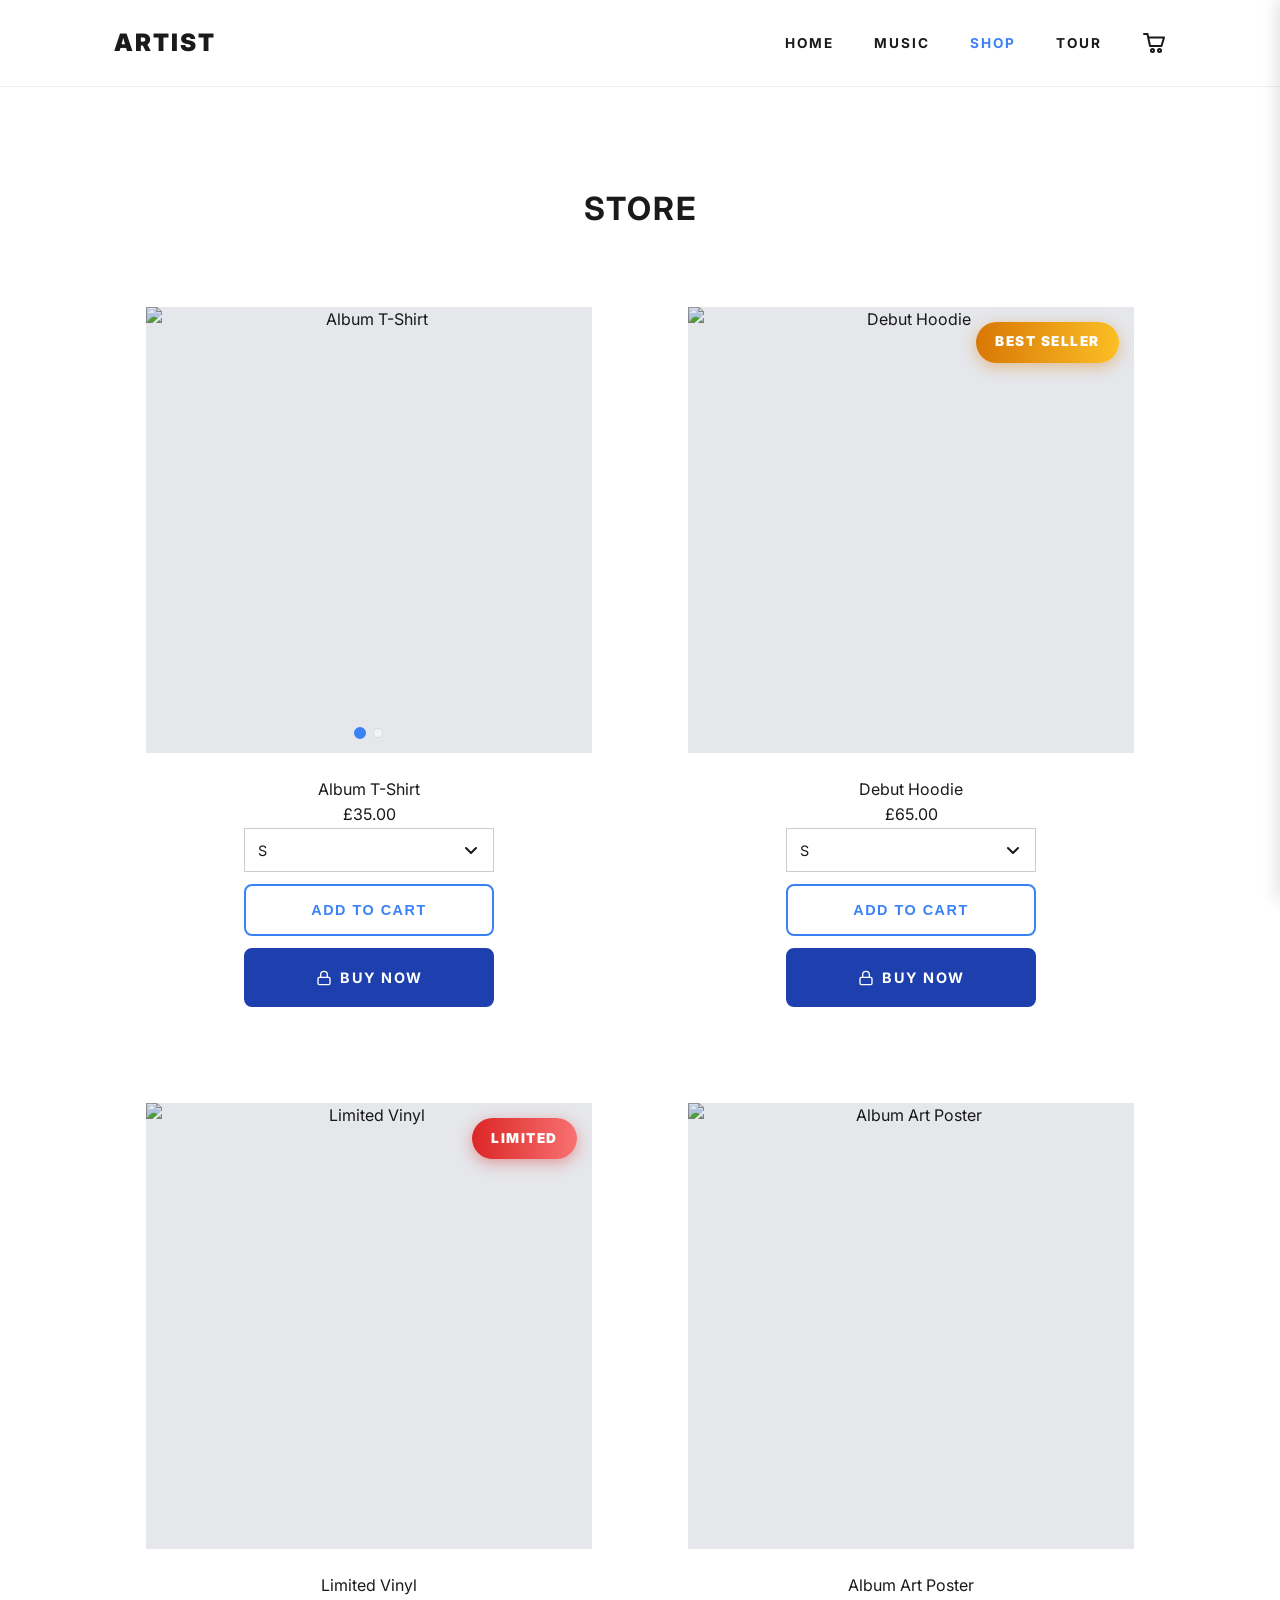
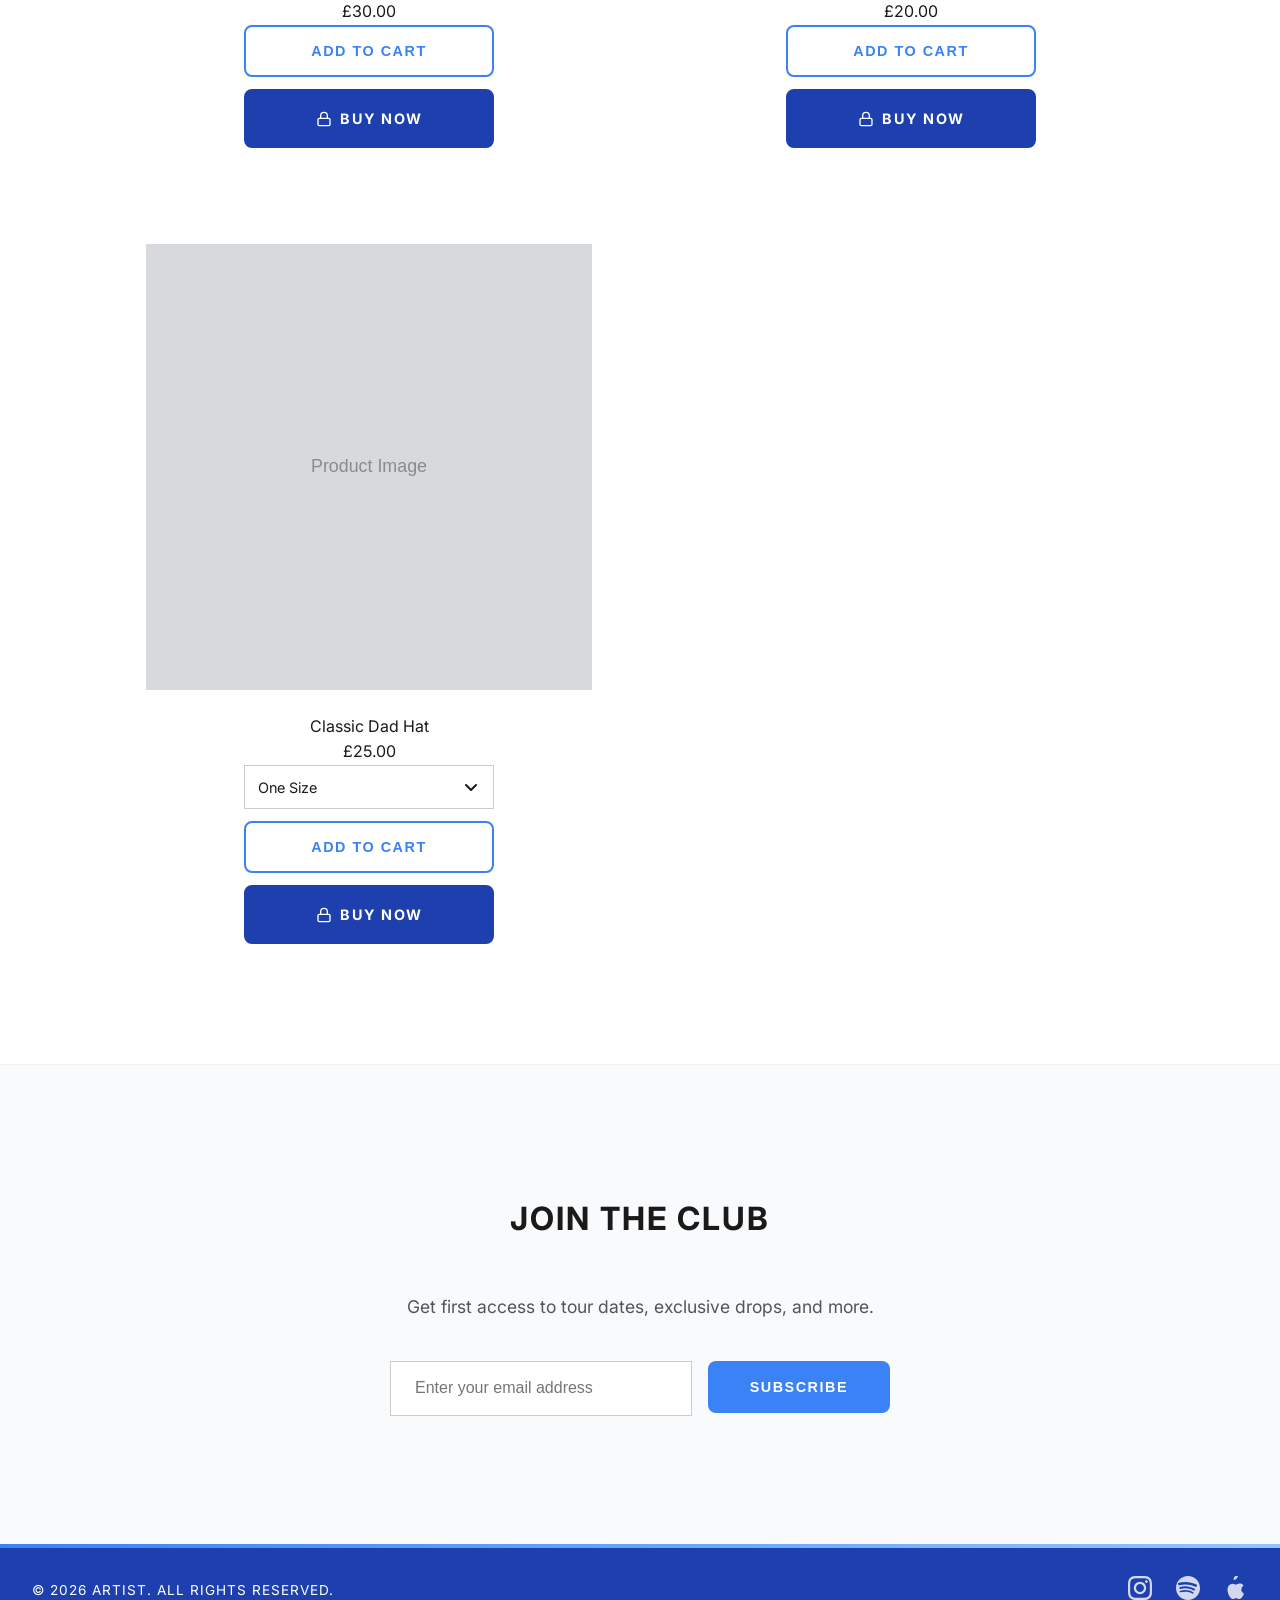
==== store.html @ 4b5c5874 "Add files via upload" ====
<!DOCTYPE html>
<html lang="en">
<head>
    <meta charset="UTF-8">
    <meta name="viewport" content="width=device-width, initial-scale=1.0">
    <title>ARTIST | Official Store</title>
    <link rel="preconnect" href="https://fonts.googleapis.com">
    <link rel="preconnect" href="https://fonts.gstatic.com" crossorigin>
    <link href="https://fonts.googleapis.com/css2?family=Inter:wght@300;400;700;900&display=swap" rel="stylesheet">
    <link rel="stylesheet" href="styles.css">
</head>
<body>

    <!-- Navigation -->
    <header>
        <nav>
            <a href="index.html" class="nav-logo">ARTIST</a>
            <div class="nav-right">
                <ul id="nav-menu">
                    <li><a href="index.html">Home</a></li>
                    <li><a href="index.html#music">Music</a></li>
                    <li><a href="store.html" class="active">Shop</a></li>
                    <li><a href="tour.html">Tour</a></li>
                </ul>
                <div class="cart-nav" id="cart-toggle" aria-label="Open Cart">
                                        <svg width="24" height="24" viewBox="0 0 24 24" fill="none" stroke="currentColor" stroke-width="2">
                        <path d="M2 3h3.5l2.5 12h11.5l2.5-8.5H7" stroke-linecap="round" stroke-linejoin="round"/>
                        <circle cx="10.5" cy="19.5" r="1.5"/>
                        <circle cx="17.5" cy="19.5" r="1.5"/>
                    </svg>
                    <span class="cart-badge" id="cart-badge">0</span>
                </div>
                <div class="menu-toggle" id="mobile-menu" aria-label="Toggle menu">
                    <span class="bar"></span>
                    <span class="bar"></span>
                    <span class="bar"></span>
                </div>
            </div>
        </nav>
    </header>

    <main>
        <section>
            <h1>Store</h1>
            <div class="product-grid" id="product-grid">
                <!-- Products dynamically inserted -->
            </div>
        </section>
    </main>

    <!-- Mailing List Section -->
    <section class="mailing-list">
        <h2>Join the Club</h2>
        <p>Get first access to tour dates, exclusive drops, and more.</p>
        <form id="subscribe-form" class="subscribe-form" action="https://formspree.io/f/mnjybrvo" method="POST" novalidate>
            <div class="input-wrapper">
                <input type="email" id="email" name="email" placeholder="Enter your email address" autocomplete="email" required>
                <div id="error-msg" class="error-msg">Please enter a valid email address.</div>
            </div>
            <button type="submit" class="btn">Subscribe</button>
        </form>
        <div id="success-msg" class="success-msg">Welcome to the family! Check your inbox shortly.</div>
    </section>

    <!-- Slide-out Cart -->
    <div class="cart-overlay" id="cart-overlay"></div>
    <div class="cart-sidebar" id="cart-sidebar">
        <div class="cart-header">
            <h2>Your Cart</h2>
            <button class="close-cart" id="close-cart" aria-label="Close Cart">&times;</button>
        </div>
        <div class="cart-items" id="cart-items">
            <!-- Cart items dynamically inserted -->
        </div>
        <div class="cart-footer">
            <div class="cart-subtotal">
                <span>Subtotal</span>
                <span id="cart-total">£0.00</span>
            </div>
            <button class="btn" style="width: 100%;" onclick="window.location.href='store.html'">Checkout</button>
        </div>
    </div>

    <!-- Quick View Modal -->
        <div class="quick-view-overlay" id="quick-view-overlay">
        <div class="quick-view-modal">
            <button class="close-quick-view" id="close-quick-view" aria-label="Close Quick View">&times;</button>
            <div class="quick-view-left" style="position: relative;" ontouchstart="handleQvTouchStart(event)" ontouchend="handleQvTouchEnd(event)">
                <div id="qv-badge-container"></div>
                <img src="" id="qv-image" alt="Product Image" style="width: 100%; height: 100%; object-fit: cover; display: block;">
                <div class="carousel-dots" id="qv-carousel-dots"></div>
            </div>
            <div class="quick-view-right">
                <h2 class="qv-name" id="qv-name"></h2>
                <div class="qv-price" id="qv-price"></div>
                <p class="qv-desc">Experience the ultimate comfort and style with our signature merch. Made from premium, sustainably sourced materials, this piece offers a relaxed fit perfect for everyday wear or your next concert outing.</p>
                <div id="qv-size-container"></div>
                <div class="qv-actions">
                    <button class="btn btn-secondary" id="qv-add-cart">Add to Cart</button>
                    <a href="#" target="_blank" class="btn btn-dark" id="qv-buy-now">
                        <svg width="16" height="16" viewBox="0 0 24 24" fill="none" stroke="currentColor" stroke-width="2" stroke-linecap="round" stroke-linejoin="round" style="vertical-align: text-bottom; margin-right: 4px;"><rect x="3" y="11" width="18" height="11" rx="2" ry="2"></rect><path d="M7 11V7a5 5 0 0 1 10 0v4"></path></svg>
                        Buy Now
                    </a>
                </div>
            </div>
        </div>
    </div>

    <footer>
        <div class="footer-copy">&copy; <span id="current-year"></span> ARTIST. All Rights Reserved.</div>
        <div class="footer-socials">
            <a href="#" aria-label="Instagram">
                <svg viewBox="0 0 24 24" fill="currentColor"><path d="M12 2.163c3.204 0 3.584.012 4.85.07 3.252.148 4.771 1.691 4.919 4.919.058 1.265.069 1.645.069 4.849 0 3.205-.012 3.584-.069 4.849-.149 3.225-1.664 4.771-4.919 4.919-1.266.058-1.644.07-4.85.07-3.204 0-3.584-.012-4.849-.07-3.26-.149-4.771-1.699-4.919-4.92-.058-1.265-.07-1.644-.07-4.849 0-3.204.013-3.583.07-4.849.149-3.227 1.664-4.771 4.919-4.919 1.266-.057 1.645-.069 4.849-.069zm0-2.163c-3.259 0-3.667.014-4.947.072-4.358.2-6.78 2.618-6.98 6.98-.059 1.281-.073 1.689-.073 4.948 0 3.259.014 3.668.072 4.948.2 4.358 2.618 6.78 6.98 6.98 1.281.058 1.689.072 4.948.072 3.259 0 3.668-.014 4.948-.072 4.354-.2 6.782-2.618 6.979-6.98.059-1.28.073-1.689.073-4.948 0-3.259-.014-3.667-.072-4.947-.196-4.354-2.617-6.78-6.979-6.98-1.281-.059-1.69-.073-4.949-.073zm0 5.838c-3.403 0-6.162 2.759-6.162 6.162s2.759 6.163 6.162 6.163 6.162-2.759 6.162-6.163c0-3.403-2.759-6.162-6.162-6.162zm0 10.162c-2.209 0-4-1.79-4-4 0-2.209 1.791-4 4-4s4 1.791 4 4c0 2.21-1.791 4-4 4zm6.406-11.845c-.796 0-1.441.645-1.441 1.44s.645 1.44 1.441 1.44c.795 0 1.439-.645 1.439-1.44s-.644-1.44-1.439-1.44z"/></svg>
            </a>
            <a href="#" aria-label="Spotify">
                <svg viewBox="0 0 24 24" fill="currentColor"><path d="M12 0C5.373 0 0 5.373 0 12s5.373 12 12 12 12-5.373 12-12S18.627 0 12 0zm5.521 17.34c-.24.394-.756.52-1.15.28-3.153-1.928-7.126-2.366-11.805-1.296-.45.103-.895-.178-.998-.627-.103-.45.178-.895.627-.998 5.105-1.168 9.508-.68 13.045 1.493.394.24.52.756.28 1.15zm1.44-3.238c-.302.492-.947.648-1.44.346-3.6-2.213-9.102-2.825-12.784-1.545-.552.192-1.155-.101-1.347-.653-.192-.552.101-1.155.653-1.347 4.25-1.477 10.354-.805 14.572 1.759.493.302.648.947.346 1.44zm.135-3.402c-4.306-2.557-11.41-2.793-15.52-1.545-.662.201-1.365-.173-1.566-.835-.201-.662.173-1.365.835-1.566 4.743-1.442 12.602-1.171 17.585 1.815.58.345.766 1.093.42 1.673-.346.58-1.093.766-1.674.42z"/></svg>
            </a>
            <a href="#" aria-label="Apple Music">
                <svg viewBox="0 0 24 24" fill="currentColor"><path d="M12.87 2.235c.784-.962 1.31-2.202 1.155-3.413-1.05.042-2.392.709-3.208 1.671-.726.852-1.353 2.126-1.173 3.315 1.17.09 2.417-.585 3.226-1.573zm4.56 11.236c-.021-2.585 2.086-3.821 2.18-3.879-1.2-1.755-3.076-1.993-3.75-2.029-1.597-.16-3.118 1.05-3.931 1.05-.815 0-2.072-1.01-3.393-.98-1.713.031-3.298.995-4.184 2.535-1.799 3.125-.459 7.747 1.298 10.282.855 1.235 1.868 2.628 3.188 2.576 1.267-.055 1.752-.824 3.284-.824 1.533 0 1.986.824 3.315.795 1.359-.028 2.227-1.264 3.072-2.483 1.03-1.5 1.455-2.955 1.476-3.03-.031-.013-2.756-1.057-2.755-4.013z"/></svg>
            </a>
        </div>
    </footer>

    <script>
        const placeholderImg = "data:image/svg+xml,%3Csvg xmlns='http://www.w3.org/2000/svg' viewBox='0 0 600 600'%3E%3Crect width='600' height='600' fill='%23f0f0f0'/%3E%3Ctext x='50%25' y='50%25' dominant-baseline='middle' text-anchor='middle' font-family='sans-serif' font-size='24' fill='%23999'%3EProduct Image%3C/text%3E%3C/svg%3E";

        // Dynamic Year Update
        document.getElementById('current-year').textContent = new Date().getFullYear();

        // Mailing list form logic
        const subscribeForm = document.getElementById('subscribe-form');
        if (subscribeForm) {
            const emailInput = document.getElementById('email');
            const errorMsg = document.getElementById('error-msg');
            const successMsg = document.getElementById('success-msg');
            
            emailInput.addEventListener('input', () => {
                errorMsg.style.display = 'none';
                emailInput.classList.remove('input-error');
            });

            subscribeForm.addEventListener('submit', async function(e) {
                e.preventDefault();
                
                errorMsg.style.display = 'none';
                successMsg.style.display = 'none';
                emailInput.classList.remove('input-error');

                const emailRegex = /^[^\s@]+@[^\s@]+\.[^\s@]+$/;
                if (!emailRegex.test(emailInput.value.trim())) {
                    errorMsg.textContent = 'Please enter a valid email address.';
                    errorMsg.style.display = 'block';
                    emailInput.classList.add('input-error');
                    return;
                }

                try {
                    const response = await fetch(this.action, {
                        method: this.method,
                        body: new FormData(this),
                        headers: { 'Accept': 'application/json' }
                    });
                    if (response.ok) {
                        this.style.display = 'none';
                        successMsg.style.display = 'block';
                    } else {
                        errorMsg.textContent = 'Oops! There was a problem submitting your form.';
                        errorMsg.style.display = 'block';
                        emailInput.classList.add('input-error');
                    }
                } catch (error) {
                    errorMsg.textContent = 'Oops! There was a problem submitting your form.';
                    errorMsg.style.display = 'block';
                    emailInput.classList.add('input-error');
                }
            });
        }

        // Mobile Menu Logic
        const mobileMenu = document.getElementById('mobile-menu');
        const navMenu = document.getElementById('nav-menu');
        if (mobileMenu && navMenu) {
            mobileMenu.addEventListener('click', () => {
                mobileMenu.classList.toggle('is-active');
                navMenu.classList.toggle('active');
                document.body.style.overflow = navMenu.classList.contains('active') ? 'hidden' : '';
            });
            navMenu.querySelectorAll('a').forEach(link => {
                link.addEventListener('click', () => {
                    mobileMenu.classList.remove('is-active');
                    navMenu.classList.remove('active');
                    document.body.style.overflow = '';
                });
            });
        }

        const products = [
            { id: 1, name: 'Album T-Shirt', price: 35, sizes: ['S', 'M', 'L', 'XL'], stripeLink: 'https://buy.stripe.com/test_9B66oA4PL6hQ4j2e2x3AY04', images: ['https://images.unsplash.com/photo-1521572163474-6864f9cf17ab?auto=format&fit=crop&q=80&w=600&h=600', 'https://images.unsplash.com/photo-1521572267360-ee0c2909d518?auto=format&fit=crop&q=80&w=600&h=600'] },
            { id: 2, name: 'Debut Hoodie', price: 65, sizes: ['S', 'M', 'L', 'XL'], stripeLink: 'https://buy.stripe.com/test_bJe00ceqlay616Q6A53AY03', image: 'https://images.unsplash.com/photo-1556821840-3a63f95609a7?auto=format&fit=crop&q=80&w=600&h=600', badge: { type: 'bestseller', text: 'Best Seller' } },
            { id: 3, name: 'Limited Vinyl', price: 30, stripeLink: 'https://buy.stripe.com/test_6oU00ccid35E02Mf6B3AY02', image: 'https://images.unsplash.com/photo-1614613535308-eb5fbd3d2c17?auto=format&fit=crop&q=80&w=600&h=600', badge: { type: 'limited', text: 'Limited' } },
            { id: 4, name: 'Album Art Poster', price: 20, stripeLink: 'https://buy.stripe.com/test_4gM5kw6XTeOm8zi1fL3AY01', image: 'https://images.unsplash.com/photo-1572375992501-4b0892d50c69?auto=format&fit=crop&q=80&w=600&h=600' },
            { id: 5, name: 'Classic Dad Hat', price: 25, sizes: ['One Size'], stripeLink: 'https://buy.stripe.com/test_00w6oAgyteOm8zi9Mh3AY00' }
        ];

        let cart = [];

    // Global state for image carousels
    const carouselIndices = {};

    // Load cart from localStorage
    const savedCart = localStorage.getItem('diana_cart');
    if (savedCart) {
        try { cart = JSON.parse(savedCart); } catch (e) {}
    }

        // Elements
        const productGrid = document.getElementById('product-grid');
        const cartToggle = document.getElementById('cart-toggle');
        const closeCartBtn = document.getElementById('close-cart');
        const cartOverlay = document.getElementById('cart-overlay');
        const cartSidebar = document.getElementById('cart-sidebar');
        const cartItemsContainer = document.getElementById('cart-items');
        const cartTotalEl = document.getElementById('cart-total');
        const cartBadge = document.getElementById('cart-badge');

        // Render Products
        function renderProducts() {
            products.forEach(product => {
                const card = document.createElement('div');
                card.className = 'product-card';
                
                let sizeSelectorHTML = '';
                if (product.sizes) {
                    const options = product.sizes.map(size => `<option value="${size}">${size}</option>`).join('');
                    sizeSelectorHTML = `
                        <select class="size-selector" id="size-${product.id}" aria-label="Size for ${product.name}">
                            ${options}
                        </select>
                    `;
                }

                let badgeHTML = '';
                if (product.badge) {
                    badgeHTML = `<div class="product-badge badge-${product.badge.type}">${product.badge.text}</div>`;
                }

                let imageHTML = '';
                if (product.images && product.images.length > 1) {
                    const dotsHTML = product.images.map((_, index) => 
                        `<div class="carousel-dot ${index === 0 ? 'active' : ''}" onclick="event.stopPropagation(); setCarouselImage(${product.id}, ${index})"></div>`
                    ).join('');

                    imageHTML = `
                        <div class="carousel" id="carousel-${product.id}" ontouchstart="handleTouchStart(event)" ontouchend="handleTouchEnd(event, ${product.id})">
                            <img src="${product.images[0]}" alt="${product.name}" class="carousel-img" onclick="openQuickView(${product.id})" style="cursor: pointer; width: 100%; height: 100%; object-fit: cover;">
                            <div class="carousel-dots">
                                ${dotsHTML}
                            </div>
                        </div>
                    `;
                } else {
                    const imgUrl = product.images ? product.images[0] : (product.image || placeholderImg);
                    imageHTML = `<img src="${imgUrl}" alt="${product.name}" onclick="openQuickView(${product.id})" style="cursor: pointer; width: 100%; height: 100%; object-fit: cover; display: block;">`;
                }

                card.innerHTML = `
                    <div class="product-image">
                        ${badgeHTML}
                        ${imageHTML}
                    </div>
                    <div class="product-name">${product.name}</div>
                    <div class="product-price">£${product.price.toFixed(2)}</div>
                    <div class="product-controls">
                        ${sizeSelectorHTML}
                        <button class="btn btn-secondary" onclick="addToCart(${product.id})">Add to Cart</button>
                        <a href="${product.stripeLink}" target="_blank" class="btn btn-dark">
                            <svg width="16" height="16" viewBox="0 0 24 24" fill="none" stroke="currentColor" stroke-width="2" stroke-linecap="round" stroke-linejoin="round" style="vertical-align: text-bottom; margin-right: 4px;"><rect x="3" y="11" width="18" height="11" rx="2" ry="2"></rect><path d="M7 11V7a5 5 0 0 1 10 0v4"></path></svg>
                            Buy Now
                        </a>
                    </div>
                `;
                productGrid.appendChild(card);
            });
        }

        // Cart Actions
        window.addToCart = function(productId, sizeOverride = null) {
            const product = products.find(p => p.id === productId);
            let selectedSize = sizeOverride;
            
            if (product.sizes && !sizeOverride) {
                const sizeSelect = document.getElementById(`size-${product.id}`);
                selectedSize = sizeSelect.value;
            }

            const existingItem = cart.find(item => item.id === productId && item.size === selectedSize);
            
            if (existingItem) {
                existingItem.qty += 1;
            } else {
                cart.push({
                    id: product.id,
                    name: product.name,
                    price: product.price,
                    size: selectedSize,
                    qty: 1,
                    image: product.image || (product.images ? product.images[0] : placeholderImg)
                });
            }

            updateCart();
            
            // Toast Feedback
            showToast(`✓ ${product.name} added to cart`);
            
            // Pulse badge
            cartBadge.classList.remove('pulse');
            void cartBadge.offsetWidth; // trigger reflow
            cartBadge.classList.add('pulse');
        };

    function showToast(message) {
        let container = document.getElementById('toast-container');
        if (!container) {
            container = document.createElement('div');
            container.id = 'toast-container';
            container.className = 'toast-container';
            document.body.appendChild(container);
        }
        const toast = document.createElement('div');
        toast.className = 'toast';
        toast.textContent = message;
        container.appendChild(toast);
        
        requestAnimationFrame(() => toast.classList.add('show'));
        
        setTimeout(() => {
            toast.classList.remove('show');
            setTimeout(() => toast.remove(), 300);
        }, 2000);
    }

        window.updateQty = function(index, change) {
            cart[index].qty += change;
            if (cart[index].qty <= 0) {
                cart.splice(index, 1);
            }
            updateCart();
        };

        window.removeItem = function(index) {
            cart.splice(index, 1);
            updateCart();
        };

        function updateCart() {
        localStorage.setItem('diana_cart', JSON.stringify(cart));
        
            let total = 0;
            let itemCount = 0;
            
            cartItemsContainer.innerHTML = '';
            
            if (cart.length === 0) {
                cartItemsContainer.innerHTML = `
                    <div class="empty-cart-msg">
                        <svg width="48" height="48" viewBox="0 0 24 24" fill="none" stroke="currentColor" stroke-width="1.5" style="margin-bottom: 0.5rem; color: #ccc;">
                            <path d="M4 8h16v11.5a2.5 2.5 0 0 1-2.5 2.5h-11A2.5 2.5 0 0 1 4 19.5V8z" stroke-linejoin="round"/>
                            <path d="M8 8V5.5A3.5 3.5 0 0 1 11.5 2h1A3.5 3.5 0 0 1 16 5.5V8" stroke-linecap="round"/>
                        </svg>
                        <span style="display: block; margin-bottom: 1.5rem; font-size: 1.1rem; color: var(--text-color);">Your cart is empty</span>
                        <button class="btn" onclick="closeCart(); window.location.href='store.html#product-grid'">Browse Shop</button>
                    </div>
                `;
                cartBadge.textContent = '0';
                cartBadge.style.display = 'none'; // Optional: hide badge if empty
            } else {
                cartBadge.style.display = 'flex';
                cart.forEach((item, index) => {
                    total += item.price * item.qty;
                    itemCount += item.qty;
                    
                    const sizeHtml = item.size ? `<div class="cart-item-size">Size: ${item.size}</div>` : '';
                    
                    const itemEl = document.createElement('div');
                    itemEl.className = 'cart-item';
                    itemEl.innerHTML = `
                        <div class="cart-item-image">
                            ${item.image ? `<img src="${item.image}" alt="${item.name}" style="width: 100%; height: 100%; object-fit: cover; display: block;">` : ''}
                        </div>
                        <div class="cart-item-details">
                            <div class="cart-item-name">${item.name}</div>
                            ${sizeHtml}
                            <div class="cart-item-price">£${item.price.toFixed(2)}</div>
                            <div class="cart-item-controls">
                                <div class="qty-controls">
                                    <button class="qty-btn" onclick="updateQty(${index}, -1)" aria-label="Decrease quantity">-</button>
                                    <div class="qty-display">${item.qty}</div>
                                    <button class="qty-btn" onclick="updateQty(${index}, 1)" aria-label="Increase quantity">+</button>
                                </div>
                                <button class="remove-item" onclick="removeItem(${index})">Remove</button>
                            </div>
                        </div>
                    `;
                    cartItemsContainer.appendChild(itemEl);
                });
                cartBadge.textContent = itemCount;
            }

            cartTotalEl.textContent = `£${total.toFixed(2)}`;
        }

        // Sidebar Toggle
        function openCart() {
            cartOverlay.classList.add('active');
            cartSidebar.classList.add('active');
            document.body.style.overflow = 'hidden';
        }

        function closeCart() {
            cartOverlay.classList.remove('active');
            cartSidebar.classList.remove('active');
            document.body.style.overflow = '';
        }

        cartToggle.addEventListener('click', openCart);
        closeCartBtn.addEventListener('click', closeCart);
        cartOverlay.addEventListener('click', closeCart);

        // Initialize
        renderProducts();
        updateCart(); // Set initial badge state

        // Quick View Logic
        const qvOverlay = document.getElementById('quick-view-overlay');
        const closeQvBtn = document.getElementById('close-quick-view');
        let currentQvProductId = null;

        window.openQuickView = function(productId) {
            const product = products.find(p => p.id === productId);
            currentQvProductId = productId;
            
            const currentIndex = carouselIndices[productId] || 0;
            const imgUrl = product.images ? product.images[currentIndex] : (product.image || placeholderImg);
            document.getElementById('qv-image').src = imgUrl;
            
            const qvBadgeContainer = document.getElementById('qv-badge-container');
            if (product.badge) {
                qvBadgeContainer.innerHTML = `<div class="product-badge badge-${product.badge.type}">${product.badge.text}</div>`;
            } else {
                qvBadgeContainer.innerHTML = '';
            }

            const qvDotsContainer = document.getElementById('qv-carousel-dots');
            if (product.images && product.images.length > 1) {
                qvDotsContainer.innerHTML = product.images.map((_, index) => 
                    `<div class="carousel-dot ${index === currentIndex ? 'active' : ''}" onclick="setQvImage(${productId}, ${index})"></div>`
                ).join('');
            } else {
                qvDotsContainer.innerHTML = '';
            }

            document.getElementById('qv-name').textContent = product.name;
            document.getElementById('qv-price').textContent = `£${product.price.toFixed(2)}`;
            
            const sizeContainer = document.getElementById('qv-size-container');
            if (product.sizes) {
                const options = product.sizes.map(size => `<option value="${size}">${size}</option>`).join('');
                sizeContainer.innerHTML = `
                    <select class="size-selector" id="qv-size" aria-label="Size for ${product.name}" style="margin-bottom: 1.5rem;">
                        ${options}
                    </select>
                `;
            } else {
                sizeContainer.innerHTML = '';
            }

            document.getElementById('qv-buy-now').href = product.stripeLink;
            
            qvOverlay.classList.add('active');
            document.body.style.overflow = 'hidden';
        };

        function closeQuickView() {
            qvOverlay.classList.remove('active');
            document.body.style.overflow = '';
        }

        closeQvBtn.addEventListener('click', closeQuickView);
        qvOverlay.addEventListener('click', function(e) {
            if (e.target === qvOverlay) closeQuickView();
        });

        document.getElementById('qv-add-cart').addEventListener('click', function() {
            if (!currentQvProductId) return;
            const product = products.find(p => p.id === currentQvProductId);
            let selectedSize = null;
            if (product.sizes) {
                selectedSize = document.getElementById('qv-size').value;
            }
            addToCart(currentQvProductId, selectedSize);
            closeQuickView();
        });

        // Carousel Logic
        window.setCarouselImage = function(productId, index) {
            const product = products.find(p => p.id === productId);
            carouselIndices[productId] = index;
            document.querySelector(`#carousel-${productId} .carousel-img`).src = product.images[index];
            
            const dots = document.querySelectorAll(`#carousel-${productId} .carousel-dot`);
            dots.forEach((dot, i) => dot.classList.toggle('active', i === index));
        };
        
        window.setQvImage = function(productId, index) {
            const product = products.find(p => p.id === productId);
            document.getElementById('qv-image').src = product.images[index];
            
            const qvDots = document.querySelectorAll('#qv-carousel-dots .carousel-dot');
            qvDots.forEach((dot, i) => dot.classList.toggle('active', i === index));
            
            // Keep the main grid carousel synced with what the user selects in quick view
            setCarouselImage(productId, index);
        };

        // Touch / Swipe Logic for Product Cards
        let touchStartX = 0;
        let touchEndX = 0;

        window.handleTouchStart = function(e) {
            touchStartX = e.changedTouches[0].screenX;
        };

        window.handleTouchEnd = function(e, productId) {
            touchEndX = e.changedTouches[0].screenX;
            handleSwipe(productId);
        };

        function handleSwipe(productId) {
            const product = products.find(p => p.id === productId);
            if (!product || !product.images || product.images.length <= 1) return;
            
            const swipeThreshold = 50;
            let currentIndex = carouselIndices[productId] || 0;

            if (touchEndX < touchStartX - swipeThreshold) {
                currentIndex = (currentIndex + 1) % product.images.length;
                setCarouselImage(productId, currentIndex);
            }
            if (touchEndX > touchStartX + swipeThreshold) {
                currentIndex = (currentIndex - 1 + product.images.length) % product.images.length;
                setCarouselImage(productId, currentIndex);
            }
        }

        // Touch / Swipe Logic for Quick View Modal
        let qvTouchStartX = 0;
        let qvTouchEndX = 0;

        window.handleQvTouchStart = function(e) {
            qvTouchStartX = e.changedTouches[0].screenX;
        };

        window.handleQvTouchEnd = function(e) {
            qvTouchEndX = e.changedTouches[0].screenX;
            if (!currentQvProductId) return;
            
            // Piggyback off the main card swipe handler to reuse the math logic
            handleSwipe(currentQvProductId);
        };
    </script>
</body>
</html>
---- styles.css ----
/* =========================================
   CSS Variables & Global Reset
   ========================================= */
:root {
    --bg-color: #FFFFFF;
    --text-color: #1A1A1A;
    --accent-color: #3B82F6;
    --light-gray: #E5E7EB;
    --border-color: #f0f0f0;
}

* {
    margin: 0;
    padding: 0;
    box-sizing: border-box;
}

body {
    font-family: 'Inter', sans-serif;
    background-color: var(--bg-color);
    color: var(--text-color);
    line-height: 1.6;
    -webkit-font-smoothing: antialiased;
}

section {
    padding: 6rem 2rem;
    max-width: 1100px;
    margin: 0 auto;
}

h1, h2 {
    text-transform: uppercase;
    letter-spacing: 2px;
    text-align: center;
}

h1 {
    font-size: 2rem;
    margin-bottom: 3rem;
}

h2 {
    font-size: 2rem;
    margin-bottom: 3rem;
}

/* =========================================
   Navigation & Header
   ========================================= */
header {
    position: sticky;
    top: 0;
    background-color: rgba(255, 255, 255, 0.98);
    backdrop-filter: blur(10px);
    z-index: 1000;
    border-bottom: 1px solid var(--border-color);
}

nav {
    display: flex;
    justify-content: space-between;
    align-items: center;
    padding: 1.5rem;
    position: relative;
    max-width: 1100px;
    margin: 0 auto;
}

.nav-logo {
    font-weight: 900;
    font-size: 1.5rem;
    letter-spacing: 2px;
    color: var(--text-color);
    text-decoration: none;
}

.nav-right {
    display: flex;
    align-items: center;
    gap: 2.5rem;
}

.nav-right ul {
    margin: 0;
}

.menu-toggle {
    display: none;
    cursor: pointer;
    z-index: 100;
}

.menu-toggle .bar {
    display: block;
    width: 25px;
    height: 3px;
    margin: 5px auto;
    transition: all 0.3s ease-in-out;
    background-color: var(--text-color);
}

nav ul {
    list-style: none;
    display: flex;
    gap: 2.5rem;
}

nav a {
    text-decoration: none;
    color: var(--text-color);
    font-weight: 700;
    text-transform: uppercase;
    font-size: 0.85rem;
    letter-spacing: 2px;
    transition: color 0.3s ease;
}

nav a:hover, nav a.active {
    color: var(--accent-color);
}

/* =========================================
   Buttons
   ========================================= */
.btn {
    display: inline-block;
    background-color: var(--accent-color);
    color: var(--bg-color);
    text-decoration: none;
    padding: 1rem 2.5rem;
    font-weight: 700;
    text-transform: uppercase;
    letter-spacing: 1.5px;
    font-size: 0.9rem;
    border-radius: 8px;
    border: 2px solid transparent;
    cursor: pointer;
    transition: transform 0.2s ease, box-shadow 0.2s ease, background-color 0.3s ease, border-color 0.3s ease, color 0.3s ease;
    text-align: center;
}

.btn:hover {
    background-image: linear-gradient(90deg, var(--accent-color), #93C5FD, var(--accent-color));
    background-size: 200% 100%;
    animation: gradient-slide 3s ease infinite;
    background-color: transparent;
    border-color: transparent;
    transform: translateY(-2px);
    color: #FFFFFF;
    box-shadow: 0 8px 15px rgba(59, 130, 246, 0.4);
}

.btn-secondary {
    background-color: transparent;
    color: var(--accent-color);
    border: 2px solid var(--accent-color);
}

.btn-secondary:hover {
    background-image: linear-gradient(90deg, var(--accent-color), #93C5FD, var(--accent-color));
    background-size: 200% 100%;
    animation: gradient-slide 3s ease infinite;
    color: #FFFFFF;
    border-color: transparent;
}

.btn-dark {
    background-color: #1E40AF;
    border-color: #1E40AF;
}

.btn-dark:hover {
    background-image: linear-gradient(90deg, #1E40AF, #3B82F6, #1E40AF);
    background-size: 200% 100%;
    animation: gradient-slide 3s ease infinite;
    background-color: transparent;
    border-color: transparent;
    box-shadow: 0 8px 15px rgba(30, 64, 175, 0.4);
}

/* =========================================
   Hero Section (Index)
   ========================================= */
.hero {
    height: 85vh;
    display: flex;
    align-items: center;
    justify-content: center;
    text-align: center;
    padding: 2rem;
}

.hero h1 {
    font-size: 15vw;
    font-weight: 900;
    letter-spacing: -2px;
    margin: 0;
    position: relative;
    display: inline-block;
    z-index: 1;
}

@media (min-width: 768px) {
    .hero h1 {
        font-size: 120px;
    }
}

.hero h1::after {
    content: '';
    position: absolute;
    left: 0;
    bottom: 10%;
    width: 100%;
    height: 16px;
    background: linear-gradient(90deg, var(--accent-color), #93C5FD, var(--accent-color));
    background-size: 200% 100%;
    animation: gradient-slide 3s ease infinite;
    border-radius: 8px;
    z-index: -1;
}

@keyframes gradient-slide {
    0% { background-position: 0% 50%; }
    50% { background-position: 100% 50%; }
    100% { background-position: 0% 50%; }
}

/* =========================================
   Featured Music (Index)
   ========================================= */
.single {
    display: flex;
    flex-direction: column;
    align-items: center;
    gap: 2.5rem;
}

@media (min-width: 768px) {
    .single {
        flex-direction: row;
        justify-content: center;
        gap: 5rem;
    }
}

.album-art {
    width: 300px;
    height: 300px;
    background-color: #f5f5f5;
    box-shadow: 0 15px 35px rgba(0, 0, 0, 0.1);
}

.album-art img {
    width: 100%;
    height: 100%;
    object-fit: cover;
    display: block;
    mix-blend-mode: multiply;
}

.single-info {
    display: flex;
    flex-direction: column;
    align-items: center;
    text-align: center;
}

.play-btn {
    background-color: var(--accent-color);
    color: var(--bg-color);
    border: none;
    border-radius: 50%;
    width: 80px;
    height: 80px;
    display: flex;
    align-items: center;
    justify-content: center;
    cursor: pointer;
    transition: transform 0.3s ease, box-shadow 0.3s ease;
    box-shadow: 0 8px 20px rgba(59, 130, 246, 0.3);
}

.play-btn:hover {
    transform: scale(1.08);
    box-shadow: 0 12px 25px rgba(59, 130, 246, 0.4);
}

.play-btn svg {
    width: 36px;
    height: 36px;
    fill: currentColor;
    margin-left: 6px;
}

/* =========================================
   Merch & Product Grid
   ========================================= */
.merch {
    text-align: center;
}

.merch-item {
    display: inline-flex;
    flex-direction: column;
    align-items: center;
}

.merch-image {
    width: 300px;
    height: 300px;
    background-color: var(--light-gray);
    margin-bottom: 1.5rem;
    display: flex;
    align-items: center;
    justify-content: center;
    position: relative;
}

.merch-image img {
    width: 100%;
    height: 100%;
    object-fit: cover;
    mix-blend-mode: multiply;
}

.merch-name {
    font-size: 1.25rem;
    font-weight: 700;
    margin-bottom: 0.5rem;
    text-transform: uppercase;
    letter-spacing: 1px;
}

.merch-price {
    font-size: 1.1rem;
    color: #666;
    margin-bottom: 2rem;
}

.product-grid {
    display: grid;
    grid-template-columns: 1fr;
    gap: 3rem;
}

@media (min-width: 768px) {
    .product-grid {
        grid-template-columns: repeat(2, 1fr);
    }
}

.product-card {
    display: flex;
    flex-direction: column;
    align-items: center;
    text-align: center;
    padding: 1.5rem;
    transition: transform 0.3s ease, box-shadow 0.3s ease;
    background-color: var(--bg-color);
}

.product-card:hover {
    transform: scale(1.02);
    box-shadow: 0 10px 25px rgba(0, 0, 0, 0.08);
}

.product-image {
    width: 100%;
    aspect-ratio: 1 / 1;
    background-color: var(--light-gray);
    margin-bottom: 1.5rem;
    overflow: hidden;
    position: relative;
}

.product-image img {
    width: 100%;
    height: 100%;
    object-fit: cover;
    display: block;
    mix-blend-mode: multiply;
    transition: transform 0.4s ease;
}

.product-card:hover .product-image img {
    transform: scale(1.05);
}

.product-controls {
    display: flex;
    flex-direction: column;
    gap: 0.75rem;
    width: 100%;
    max-width: 250px;
}

.product-controls .btn {
    width: 100%;
}

.size-selector {
    padding: 0.8rem;
    font-size: 0.9rem;
    font-family: inherit;
    border: 1px solid #ccc;
    background-color: var(--bg-color);
    color: var(--text-color);
    border-radius: 0;
    outline: none;
    width: 100%;
    cursor: pointer;
    appearance: none;
    -webkit-appearance: none;
    -moz-appearance: none;
    padding-right: 2.5rem;
    background-image: url("data:image/svg+xml,%3Csvg xmlns='http://www.w3.org/2000/svg' width='12' height='12' viewBox='0 0 12 12'%3E%3Cpath d='M1 4l5 5 5-5' fill='none' stroke='%231A1A1A' stroke-width='2' stroke-linecap='round' stroke-linejoin='round'/%3E%3C/svg%3E");
    background-repeat: no-repeat;
    background-position: right 1rem center;
}

.size-selector:focus {
    border-color: var(--accent-color);
}

/* Badges */
.product-badge {
    position: absolute;
    top: 15px;
    right: 15px;
    padding: 0.6rem 1.2rem;
    font-size: 0.85rem;
    font-weight: 900;
    text-transform: uppercase;
    letter-spacing: 1.5px;
    z-index: 10;
    border-radius: 30px;
    color: #FFFFFF;
    background-size: 200% 100%;
    animation: gradient-slide 3s ease infinite;
}

.badge-bestseller {
    background-image: linear-gradient(90deg, #D97706, #FBBF24, #D97706);
    box-shadow: 0 4px 15px rgba(217, 119, 6, 0.4);
}

.badge-limited {
    background-image: linear-gradient(90deg, #DC2626, #F87171, #DC2626);
    box-shadow: 0 4px 15px rgba(220, 38, 38, 0.4);
}

/* =========================================
   Slide-Out Cart & Toasts
   ========================================= */
.cart-nav {
    position: relative;
    display: flex;
    align-items: center;
    cursor: pointer;
    color: var(--text-color);
    transition: color 0.3s ease;
}

.cart-nav:hover {
    color: var(--accent-color);
}

.cart-badge {
    background-color: var(--accent-color);
    color: var(--bg-color);
    border-radius: 50%;
    width: 18px;
    height: 18px;
    display: flex;
    align-items: center;
    justify-content: center;
    font-size: 0.65rem;
    font-weight: 700;
    position: absolute;
    top: -6px;
    right: -8px;
}

.cart-overlay {
    position: fixed;
    top: 0;
    left: 0;
    width: 100%;
    height: 100%;
    background-color: rgba(0, 0, 0, 0.4);
    z-index: 1001;
    opacity: 0;
    visibility: hidden;
    transition: opacity 0.3s ease, visibility 0.3s ease;
}

.cart-overlay.active {
    opacity: 1;
    visibility: visible;
}

.cart-sidebar {
    position: fixed;
    top: 0;
    right: -400px;
    width: 100%;
    max-width: 400px;
    height: 100%;
    background-color: var(--bg-color);
    z-index: 1002;
    box-shadow: -5px 0 15px rgba(0, 0, 0, 0.1);
    display: flex;
    flex-direction: column;
    transition: right 0.3s cubic-bezier(0.4, 0, 0.2, 1);
}

.cart-sidebar.active {
    right: 0;
}

@media (max-width: 768px) {
    .cart-sidebar {
        right: 0 !important;
        top: 100%;
        max-width: 100%;
        transition: top 0.3s cubic-bezier(0.4, 0, 0.2, 1);
    }
    .cart-sidebar.active {
        top: 0;
    }
    .cart-footer {
        position: sticky;
        bottom: 0;
        background: var(--bg-color);
        z-index: 10;
    }
}

.cart-header {
    padding: 1.5rem;
    border-bottom: 1px solid var(--border-color);
    display: flex;
    justify-content: space-between;
    align-items: center;
}

.cart-header h2 {
    font-size: 1.25rem;
    text-transform: uppercase;
    letter-spacing: 1px;
    margin: 0;
}

.close-cart {
    background: none;
    border: none;
    font-size: 2rem;
    cursor: pointer;
    color: var(--text-color);
    line-height: 1;
}

.cart-items {
    flex: 1;
    overflow-y: auto;
    padding: 1.5rem;
    display: flex;
    flex-direction: column;
    gap: 1.5rem;
}

.cart-item {
    display: flex;
    gap: 1rem;
    padding-bottom: 1.5rem;
    border-bottom: 1px solid var(--border-color);
}

.cart-item-image {
    width: 80px;
    height: 80px;
    background-color: var(--light-gray);
    flex-shrink: 0;
}

.cart-item-details {
    flex: 1;
    display: flex;
    flex-direction: column;
}

.cart-item-name {
    font-weight: 700;
    text-transform: uppercase;
    font-size: 0.9rem;
    margin-bottom: 0.25rem;
}

.cart-item-size {
    font-size: 0.8rem;
    color: #666;
    margin-bottom: 0.5rem;
}

.cart-item-price {
    font-weight: 700;
    color: var(--accent-color);
    margin-bottom: 0.5rem;
}

.cart-item-controls {
    display: flex;
    justify-content: space-between;
    align-items: center;
    margin-top: auto;
}

.qty-controls {
    display: flex;
    align-items: center;
    border: 1px solid #ccc;
}

.qty-btn {
    background: none;
    border: none;
    padding: 0.2rem 0.6rem;
    cursor: pointer;
    font-size: 1rem;
    color: var(--text-color);
}

.qty-btn:hover {
    background-color: var(--light-gray);
}

.qty-display {
    padding: 0 0.5rem;
    font-size: 0.9rem;
    min-width: 30px;
    text-align: center;
}

.remove-item {
    background: none;
    border: none;
    color: #999;
    font-size: 0.8rem;
    text-transform: uppercase;
    cursor: pointer;
    text-decoration: underline;
}

.remove-item:hover {
    color: var(--text-color);
}

.cart-footer {
    padding: 1.5rem;
    border-top: 1px solid var(--border-color);
}

.cart-subtotal {
    display: flex;
    justify-content: space-between;
    font-weight: 700;
    font-size: 1.25rem;
    text-transform: uppercase;
    margin-bottom: 1.5rem;
}

.empty-cart-msg {
    text-align: center;
    color: #666;
    margin-top: 2rem;
}

.toast-container {
    position: fixed;
    top: 80px;
    right: 20px;
    display: flex;
    flex-direction: column;
    gap: 10px;
    z-index: 2000;
}

.toast {
    background-color: var(--accent-color);
    color: var(--bg-color);
    padding: 1rem 1.5rem;
    font-weight: 700;
    border-radius: 4px;
    box-shadow: 0 4px 12px rgba(0,0,0,0.15);
    transform: translateX(120%);
    transition: transform 0.3s cubic-bezier(0.4, 0, 0.2, 1);
}

.toast.show {
    transform: translateX(0);
}

@keyframes pulse-badge {
    0% { transform: scale(1); }
    50% { transform: scale(1.4); }
    100% { transform: scale(1); }
}

.cart-badge.pulse {
    animation: pulse-badge 0.3s ease-in-out;
}

/* =========================================
   Tour Section
   ========================================= */
.tour-section {
    padding: 5rem 2rem 8rem;
    max-width: 900px;
    margin: 0 auto;
    min-height: calc(100vh - 200px);
}

.tour-list {
    display: flex;
    flex-direction: column;
}

.tour-row {
    display: flex;
    align-items: center;
    justify-content: space-between;
    padding: 2.5rem 0;
    border-bottom: 1px solid var(--border-color);
    opacity: 0;
    transform: translateY(20px);
    animation: fadeUp 0.6s cubic-bezier(0.16, 1, 0.3, 1) forwards;
}

.tour-row:last-child {
    border-bottom: none;
}

.tour-row:nth-child(1) { animation-delay: 0.1s; }
.tour-row:nth-child(2) { animation-delay: 0.2s; }
.tour-row:nth-child(3) { animation-delay: 0.3s; }
.tour-row:nth-child(4) { animation-delay: 0.4s; }
.tour-row:nth-child(5) { animation-delay: 0.5s; }
.tour-row:nth-child(6) { animation-delay: 0.6s; }

@keyframes fadeUp {
    to {
        opacity: 1;
        transform: translateY(0);
    }
}

.tour-date {
    font-size: 2.5rem;
    font-weight: 900;
    color: var(--accent-color);
    line-height: 1.1;
    width: 120px;
    text-transform: uppercase;
}

.tour-location {
    flex: 1;
    padding: 0 2rem;
}

.tour-city {
    font-weight: 700;
    font-size: 1.25rem;
    text-transform: uppercase;
    letter-spacing: 1px;
    margin-bottom: 0.25rem;
}

.tour-venue {
    color: #666;
    font-size: 1rem;
}

/* =========================================
   Mailing List
   ========================================= */
.mailing-list {
    background-color: #f8fafc;
    text-align: center;
    padding: 8rem 2rem;
    max-width: 100%;
    border-top: 1px solid var(--border-color);
}

.mailing-list p {
    margin-bottom: 2.5rem;
    color: #555;
    font-size: 1.1rem;
}

.subscribe-form {
    display: flex;
    flex-direction: column;
    gap: 1rem;
    max-width: 500px;
    margin: 0 auto;
}

@media (min-width: 576px) {
    .subscribe-form {
        flex-direction: row;
        align-items: flex-start;
    }
}

.input-wrapper {
    flex: 1;
    display: flex;
    flex-direction: column;
    text-align: left;
    width: 100%;
}

.subscribe-form input[type="email"] {
    width: 100%;
    padding: 1.1rem 1.5rem;
    border: 1px solid #ccc;
    background: var(--bg-color);
    font-size: 1rem;
    color: var(--text-color);
    outline: none;
    transition: border-color 0.3s ease;
    border-radius: 0;
}

.subscribe-form input[type="email"]:focus {
    border-color: var(--accent-color);
}

.input-error {
    border-color: var(--accent-color) !important;
    box-shadow: 0 0 0 1px var(--accent-color) !important;
}

.error-msg {
    display: none;
    color: var(--accent-color);
    font-weight: 700;
    margin-top: 0.5rem;
    font-size: 0.95rem;
}

.success-msg {
    display: none;
    color: var(--accent-color);
    font-weight: 700;
    margin-top: 1.5rem;
    font-size: 1.1rem;
}

/* =========================================
   Thanks Page
   ========================================= */
.thanks-body {
    display: flex;
    align-items: center;
    justify-content: center;
    min-height: 100vh;
    overflow: hidden;
}

.thanks-body .container {
    text-align: center;
    padding: 2rem;
    z-index: 10;
}

.check-icon {
    width: 100px;
    height: 100px;
    color: var(--accent-color);
    margin-bottom: 2rem;
    animation: popIn 0.6s cubic-bezier(0.175, 0.885, 0.32, 1.275) forwards;
}

@keyframes popIn {
    0% { opacity: 0; transform: scale(0.5); }
    100% { opacity: 1; transform: scale(1); }
}

.thanks-body p {
    font-size: 1.1rem;
    color: #555;
    margin-bottom: 2.5rem;
}

.confetti {
    position: absolute;
    top: -20px;
    width: 10px;
    height: 10px;
    opacity: 0;
    z-index: 1;
    animation: fall linear forwards;
}

@keyframes fall {
    0% { opacity: 1; transform: translateY(0) rotate(0deg); }
    100% { opacity: 0; transform: translateY(100vh) rotate(720deg); }
}

/* =========================================
   Footer
   ========================================= */
footer {
    display: flex;
    justify-content: space-between;
    align-items: center;
    text-align: left;
    padding: 2rem;
    font-size: 0.85rem;
    background-color: #1E40AF;
    color: var(--bg-color);
    text-transform: uppercase;
    letter-spacing: 1px;
    position: relative;
}

footer::before {
    content: '';
    position: absolute;
    top: 0;
    left: 0;
    width: 100%;
    height: 4px;
    background: linear-gradient(90deg, var(--accent-color), #93C5FD, var(--accent-color));
    background-size: 200% 100%;
    animation: gradient-slide 3s ease infinite;
}

.footer-socials svg {
    width: 24px;
    height: 24px;
    transition: transform 0.2s ease;
}

.footer-socials a:hover svg {
    transform: scale(1.1);
}

.footer-socials {
    display: flex;
    gap: 1.5rem;
}

.footer-socials a {
    color: var(--bg-color);
    opacity: 0.8;
    text-decoration: none;
    transition: color 0.3s ease, opacity 0.3s ease, transform 0.2s ease;
}

.footer-socials a:hover {
    color: var(--bg-color);
    opacity: 1;
}

/* =========================================
   Quick View Modal & Carousel
   ========================================= */
.quick-view-overlay {
    position: fixed;
    top: 0;
    left: 0;
    width: 100%;
    height: 100%;
    background-color: rgba(0, 0, 0, 0.6);
    z-index: 2000;
    display: flex;
    justify-content: center;
    align-items: center;
    opacity: 0;
    visibility: hidden;
    transition: opacity 0.3s ease, visibility 0.3s ease;
}

.quick-view-overlay.active {
    opacity: 1;
    visibility: visible;
}

.quick-view-modal {
    background-color: var(--bg-color, #FFFFFF);
    width: 90%;
    max-width: 900px;
    max-height: 90vh;
    display: flex;
    flex-direction: column;
    position: relative;
    box-shadow: 0 20px 50px rgba(0,0,0,0.2);
    transform: translateY(20px);
    transition: transform 0.3s ease;
    overflow-y: auto;
}

@media (min-width: 768px) {
    .quick-view-modal {
        flex-direction: row;
        overflow: hidden;
    }
}

.quick-view-overlay.active .quick-view-modal {
    transform: translateY(0);
}

.close-quick-view {
    position: absolute;
    top: 15px;
    right: 15px;
    font-size: 2rem;
    background: none;
    font-size: 1.75rem;
    background: rgba(0, 0, 0, 0.2);
    border-radius: 50%;
    width: 40px;
    height: 40px;
    display: flex;
    justify-content: center;
    align-items: center;
    border: none;
    cursor: pointer;
    color: var(--text-color, #1A1A1A);
    color: #FFFFFF;
    text-shadow: 0 1px 3px rgba(0, 0, 0, 0.5);
    z-index: 10;
    line-height: 1;
    transition: background 0.3s ease;
}

.close-quick-view:hover {
    background: rgba(0, 0, 0, 0.4);
}

.quick-view-left {
    flex: 1;
    background-color: #E5E7EB;
    display: flex;
    align-items: center;
    justify-content: center;
    min-height: 300px;
}

@media (min-width: 768px) {
    .quick-view-left {
        min-height: auto;
    }
}

.quick-view-left img {
    width: 100%;
    height: 100%;
    object-fit: cover;
    display: block;
    mix-blend-mode: multiply;
}

.quick-view-right {
    flex: 1;
    padding: 3rem 2rem;
    display: flex;
    flex-direction: column;
    justify-content: center;
}

.qv-name {
    font-size: 2rem;
    text-transform: uppercase;
    letter-spacing: 1px;
    margin-bottom: 0.5rem;
}

.qv-price {
    font-size: 1.25rem;
    color: var(--accent-color, #3B82F6);
    font-weight: 700;
    margin-bottom: 1.5rem;
}

.qv-desc {
    color: #555;
    margin-bottom: 2rem;
    line-height: 1.6;
}

.qv-actions {
    display: flex;
    flex-direction: column;
    gap: 1rem;
    margin-top: auto;
}

@media (min-width: 576px) {
    .qv-actions {
        flex-direction: row;
    }
    .qv-actions .btn {
        flex: 1;
    }
}

/* Carousel Styles */
.carousel {
    position: relative;
    width: 100%;
    height: 100%;
}

.carousel-dots {
    position: absolute;
    bottom: 15px;
    left: 0;
    width: 100%;
    display: flex;
    justify-content: center;
    gap: 8px;
    z-index: 15;
    pointer-events: none;
}

.carousel-dot {
    width: 10px;
    height: 10px;
    border-radius: 50%;
    background-color: rgba(255, 255, 255, 0.5);
    border: 1px solid rgba(0, 0, 0, 0.1);
    cursor: pointer;
    pointer-events: auto;
    transition: background-color 0.3s ease, transform 0.3s ease;
}

.carousel-dot.active {
    background-color: var(--accent-color, #3B82F6);
    border-color: var(--accent-color, #3B82F6);
    transform: scale(1.2);
}

.carousel-dot:hover {
    background-color: var(--accent-color, #3B82F6);
    border-color: var(--accent-color, #3B82F6);
}

/* =========================================
   Mobile Responsive Tweaks
   ========================================= */
@media (max-width: 768px) {
    .menu-toggle {
        display: block;
    }
    
    .nav-right ul {
        position: fixed;
        top: 70px;
        left: -100%;
        width: 100%;
        height: calc(100vh - 70px);
        background-color: rgba(255, 255, 255, 0.98);
        backdrop-filter: blur(10px);
        flex-direction: column;
        justify-content: center;
        align-items: flex-start;
        padding-left: 1rem;
        transition: left 0.4s ease;
        z-index: 99;
        gap: 2rem;
    }
    
    .nav-right ul.active {
        left: 0;
    }
    
    .nav-right ul a {
        font-size: 1.5rem;
    }
    
    .menu-toggle.is-active .bar:nth-child(2) { opacity: 0; }
    .menu-toggle.is-active .bar:nth-child(1) { transform: translateY(8px) rotate(45deg); }
    .menu-toggle.is-active .bar:nth-child(3) { transform: translateY(-8px) rotate(-45deg); }

    nav { padding: 1rem !important; }
    footer {
        flex-direction: column !important;
        gap: 1.5rem !important;
        text-align: center !important;
        padding: 2.5rem 1rem !important;
    }
    .footer-socials { justify-content: center !important; }
    section { padding: 4rem 1.5rem !important; }
    .hero h1 { font-size: 18vw !important; }
    .tour-row {
        flex-direction: column !important;
        text-align: center !important;
        gap: 1.5rem !important;
    }
    .tour-location { padding: 0 !important; }
    .tour-date { width: auto !important; }
    .quick-view-modal {
        width: 92% !important;
        max-height: 85vh !important;
    }
    .quick-view-left { min-height: 250px !important; }
    .quick-view-right { padding: 1.5rem !important; }
    .quick-view-left { 
        flex: 0 0 auto !important;
        height: 350px !important; 
        min-height: 0 !important;
    }
    .quick-view-right { 
        flex: 0 0 auto !important;
        padding: 2rem 1.5rem !important; 
    }
    .qv-name { font-size: 1.5rem !important; }
    .album-art, .merch-image {
        width: 100% !important;
        max-width: 300px !important;
        height: auto !important;
        aspect-ratio: 1 / 1;
    }
}

@media (max-width: 600px) {
    .tour-row {
        flex-direction: column;
        text-align: center;
        gap: 1.5rem;
        padding: 3rem 0;
    }
    .tour-date {
        width: auto;
        font-size: 3rem;
    }
    .tour-location {
        padding: 0;
    }
}
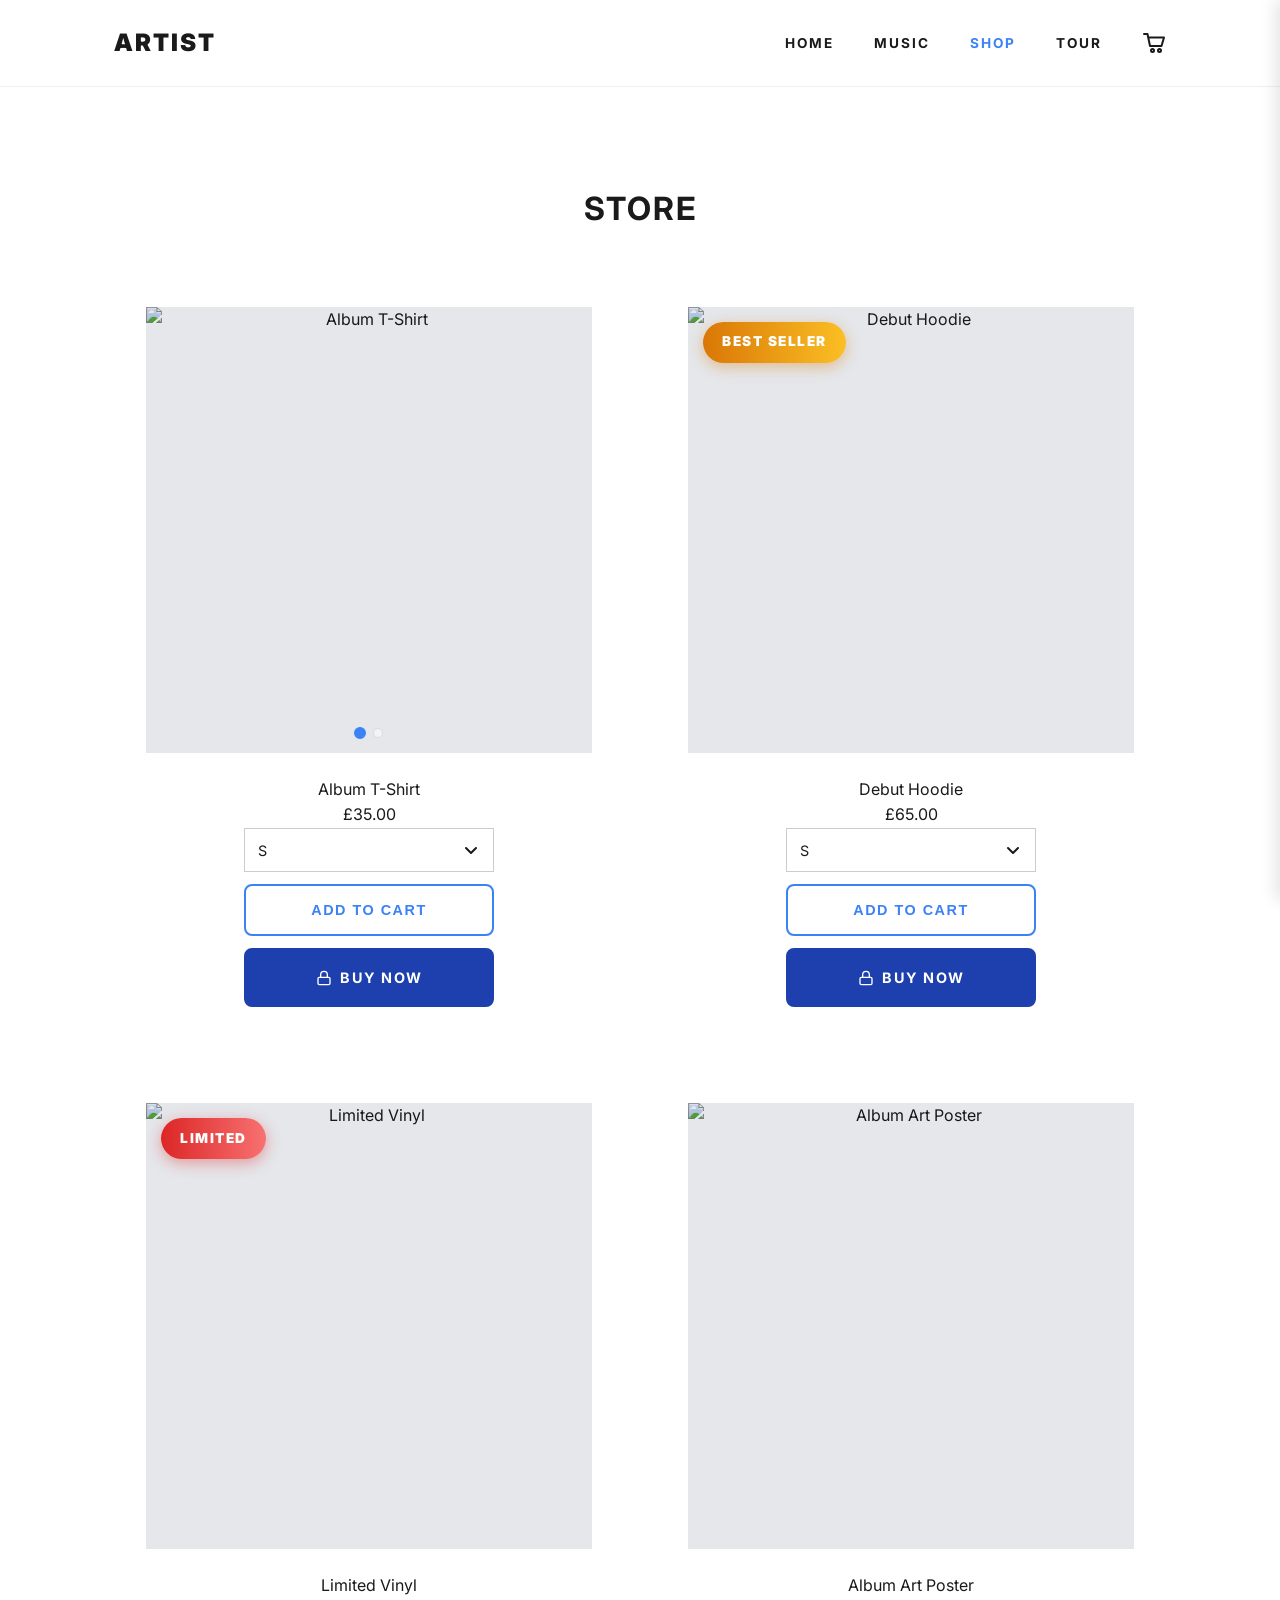
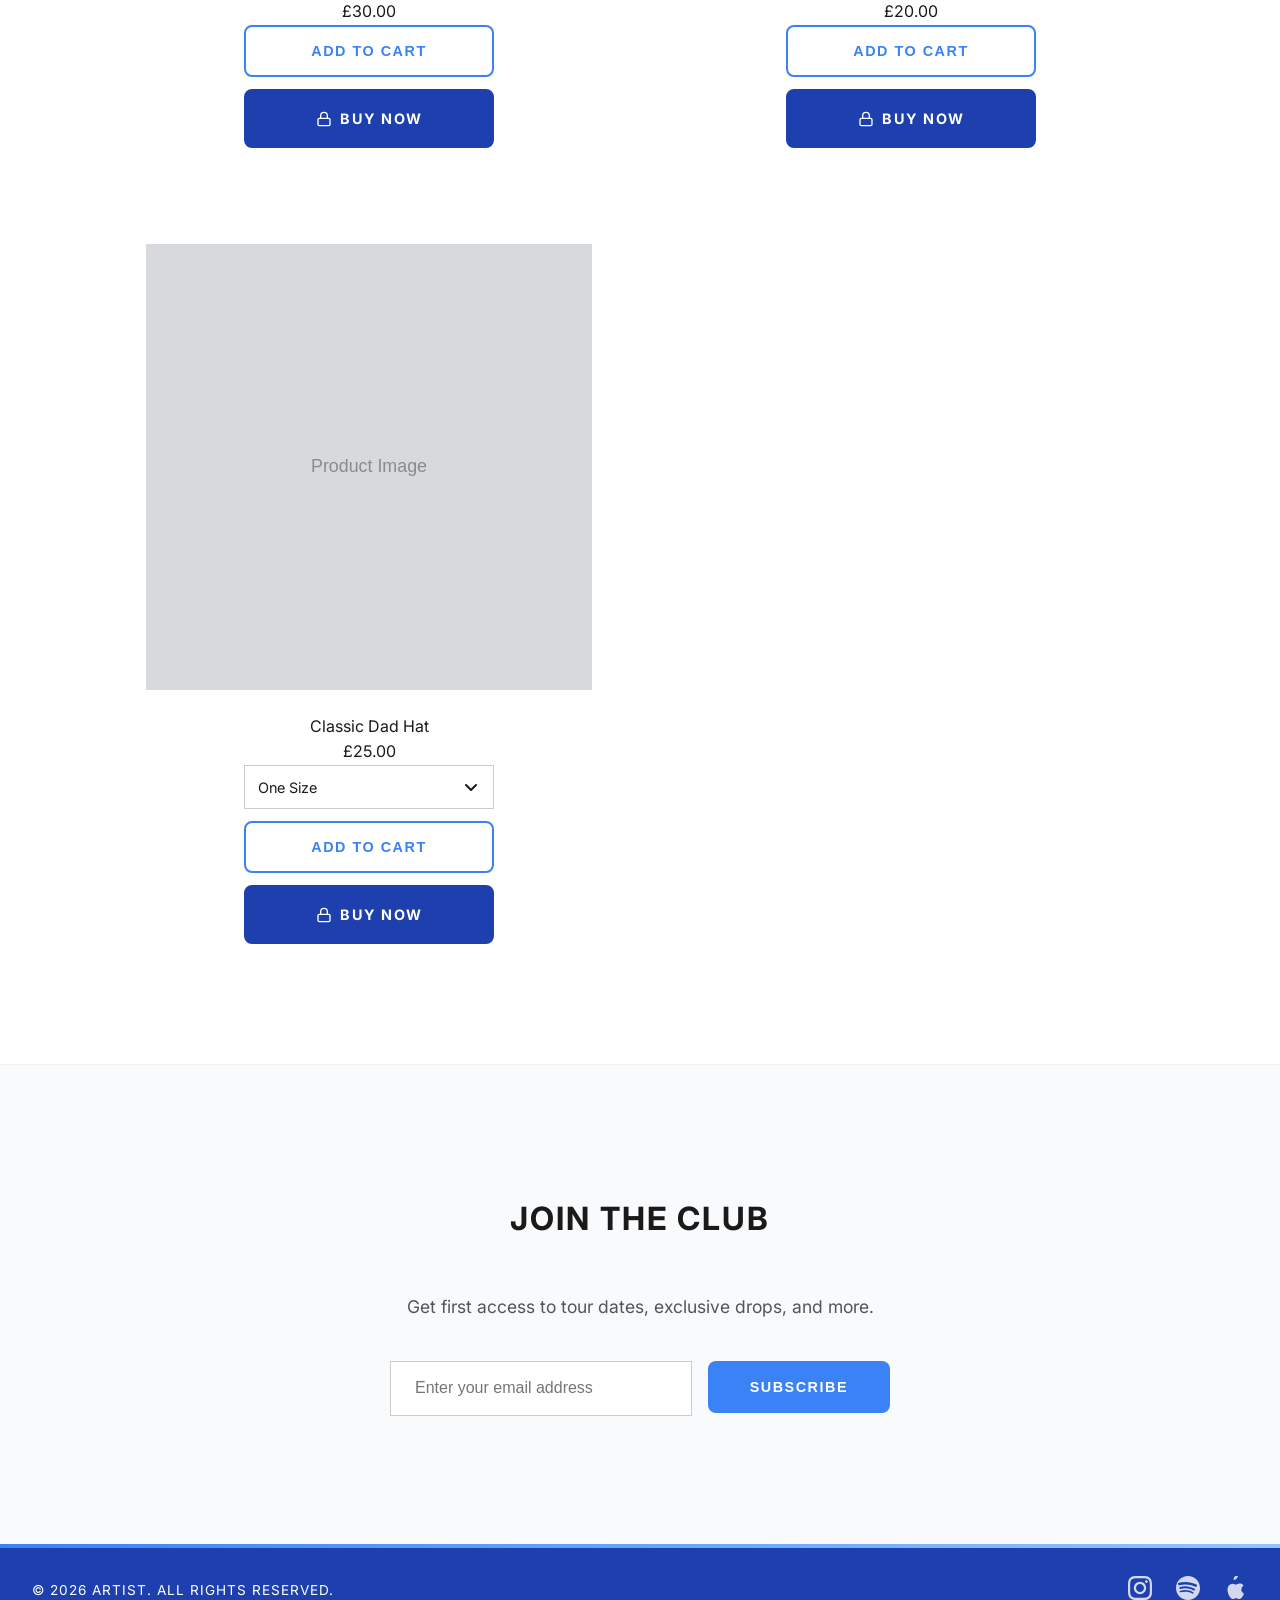
==== commit 9bc95e40: "Update store.html" ====
--- a/store.html
+++ b/store.html
@@ -565,9 +565,21 @@
             qvTouchEndX = e.changedTouches[0].screenX;
             if (!currentQvProductId) return;
             
-            // Piggyback off the main card swipe handler to reuse the math logic
-            handleSwipe(currentQvProductId);
+            const product = products.find(p => p.id === currentQvProductId);
+            if (!product || !product.images || product.images.length <= 1) return;
+            
+            const swipeThreshold = 50;
+            let currentIndex = carouselIndices[currentQvProductId] || 0;
+
+            if (qvTouchEndX < qvTouchStartX - swipeThreshold) {
+                currentIndex = (currentIndex + 1) % product.images.length;
+                setQvImage(currentQvProductId, currentIndex);
+            }
+            if (qvTouchEndX > qvTouchStartX + swipeThreshold) {
+                currentIndex = (currentIndex - 1 + product.images.length) % product.images.length;
+                setQvImage(currentQvProductId, currentIndex);
+            }
         };
     </script>
 </body>
-</html>+</html>
--- a/styles.css
+++ b/styles.css
@@ -428,7 +428,7 @@
 .product-badge {
     position: absolute;
     top: 15px;
-    right: 15px;
+    left: 15px;
     padding: 0.6rem 1.2rem;
     font-size: 0.85rem;
     font-weight: 900;
@@ -1244,4 +1244,4 @@
     .tour-location {
         padding: 0;
     }
-}+}
